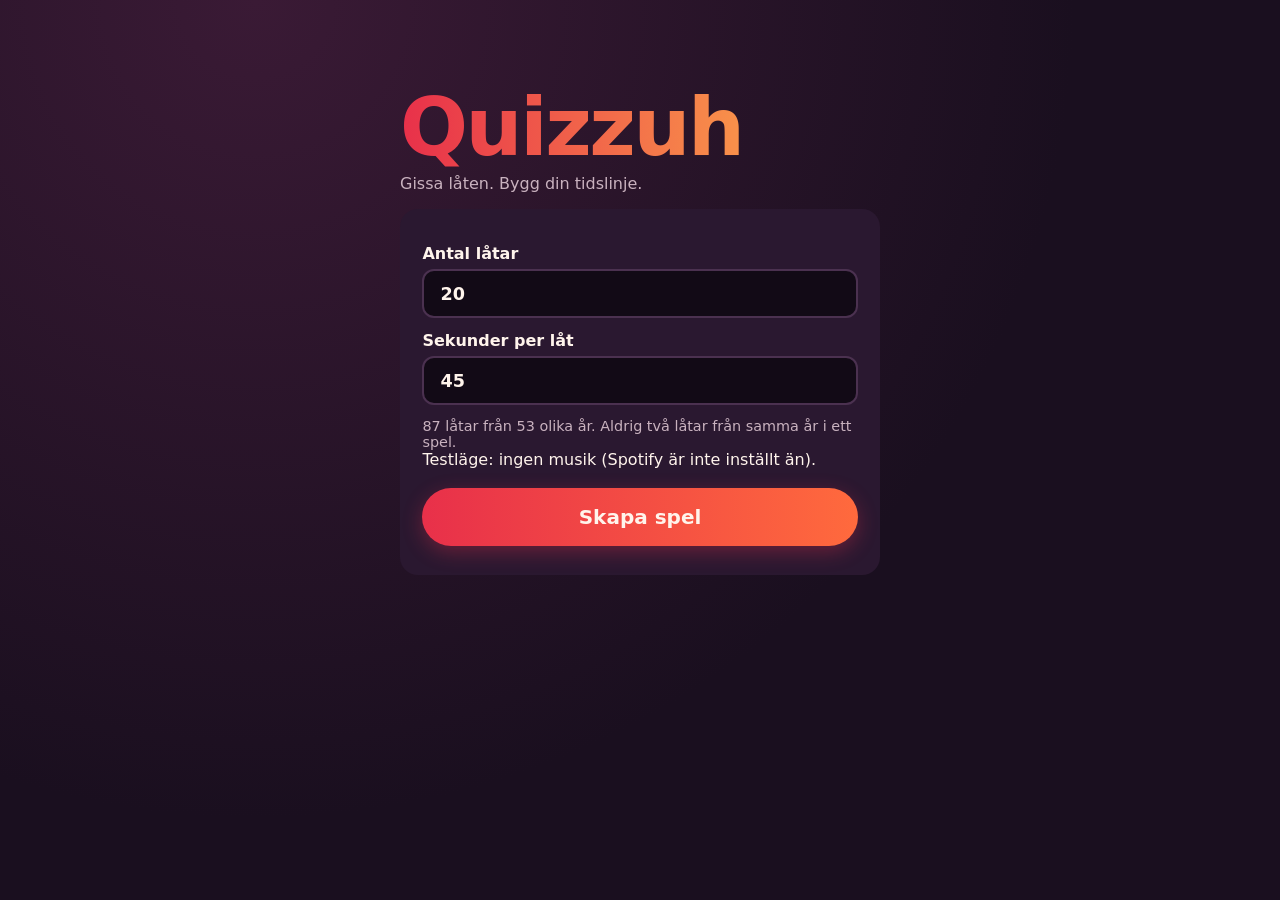
==== index.html @ d3c05dbb "First playable version: hub with QR code, phone page, scoring, Spotify playback Co-Authored-By: Clau" ====
<!doctype html>
<html lang="sv">
<head>
<meta charset="utf-8">
<meta name="viewport" content="width=device-width, initial-scale=1">
<title>Quizzuh</title>
<link rel="stylesheet" href="css/style.css">
</head>
<body class="hub">
<main id="app"></main>
<script src="config.js"></script>
<script src="data/songs.js"></script>
<script src="vendor/peerjs.min.js"></script>
<script src="vendor/qrcode.js"></script>
<script src="js/common.js"></script>
<script src="js/spotify.js"></script>
<script src="js/hub.js"></script>
</body>
</html>
---- css/style.css ----
:root {
  --bg: #1a0f1f; --bg2: #2a1830; --ink: #fff4ec; --dim: #c9b2bf;
  --red: #e8304a; --gold: #ffb84a; --ok: #4fd18b; --no: #ff6b6b;
  --radius: 18px;
}
* { box-sizing: border-box; }
html, body { margin: 0; min-height: 100%; background: radial-gradient(circle at 20% 0%, #3a1a35, var(--bg) 60%); color: var(--ink);
  font-family: system-ui, -apple-system, "Segoe UI", Roboto, sans-serif; }
body { min-height: 100vh; }
button, input, select { font: inherit; }
h1, h2, h3 { margin: .4em 0; }
.logo { font-weight: 900; font-size: 3.2rem; letter-spacing: -.03em; margin: 0;
  background: linear-gradient(90deg, var(--red), var(--gold)); -webkit-background-clip: text; background-clip: text; color: transparent; }
.tag { color: var(--dim); margin-top: 0; }
.hint { color: var(--dim); font-size: .9rem; }
.msg { margin: 1rem auto; padding: .7rem 1rem; border-radius: 12px; background: #4a1d2a; max-width: 40rem; }
.row { display: flex; gap: .6rem; align-items: center; flex-wrap: wrap; }
.row.center { justify-content: center; }
label { display: block; margin: .8rem 0; font-weight: 600; }
input, select { display: block; width: 100%; margin-top: .35rem; padding: .8rem 1rem; border-radius: 12px; border: 2px solid #4b3150;
  background: #120a16; color: var(--ink); font-size: 1.1rem; }
.row select { width: auto; display: inline-block; margin: 0; }
input:focus { outline: none; border-color: var(--gold); }
button { cursor: pointer; border: 0; border-radius: 999px; padding: .8rem 1.4rem; font-weight: 700; color: var(--ink); background: #3b2541; }
button.big { display: block; width: 100%; margin: 1.2rem 0 .4rem; padding: 1.05rem; font-size: 1.25rem;
  background: linear-gradient(90deg, var(--red), #ff6a3d); box-shadow: 0 6px 20px #e8304a55; }
button.ghost { background: transparent; border: 2px solid #5a3c60; }
button.small { padding: .45rem .9rem; font-size: .9rem; }
button:disabled { opacity: .45; cursor: default; box-shadow: none; }
.panel { background: var(--bg2); border-radius: var(--radius); padding: 1.4rem; margin-top: 1rem; }

/* ---------- hub ---------- */
.hub main { max-width: 1100px; margin: 0 auto; padding: 3vh 4vw; text-align: center; }
.hub-start { max-width: 30rem; margin: 6vh auto; text-align: left; }
.hub-start .logo { font-size: 5rem; }
.hub-lobby { display: flex; gap: 4vw; align-items: center; justify-content: center; flex-wrap: wrap; text-align: left; margin-top: 4vh; }
.hub-lobby .qr { background: #fff; border-radius: var(--radius); padding: 1rem; width: min(46vh, 80vw); }
.hub-lobby .qr svg { width: 100%; height: auto; display: block; }
.hub-lobby .side { max-width: 26rem; }
.big-text { font-size: 1.6rem; font-weight: 700; }
.code b { font-size: 2.2rem; letter-spacing: .15em; color: var(--gold); }
.chips { display: flex; flex-wrap: wrap; gap: .5rem; margin: 1rem 0; justify-content: inherit; }
.hub-song .chips, .hub-song .row { justify-content: center; }
.chip { padding: .45rem .9rem; border-radius: 999px; background: #3b2541; font-weight: 600; }
.chip.off { opacity: .4; }
.chip.done { background: var(--ok); color: #0c2416; }
.round { color: var(--gold); font-weight: 800; letter-spacing: .1em; text-transform: uppercase; }
.timer { height: 14px; background: #3b2541; border-radius: 999px; overflow: hidden; max-width: 40rem; margin: 2rem auto 0; }
.timer div { height: 100%; background: linear-gradient(90deg, var(--gold), var(--red)); transition: width .25s linear; }
.eq { display: flex; gap: 10px; justify-content: center; align-items: flex-end; height: 120px; margin-top: 4vh; }
.eq i { width: 22px; background: linear-gradient(var(--gold), var(--red)); border-radius: 6px; animation: eq 1s ease-in-out infinite; }
.eq i:nth-child(2) { animation-delay: -.3s } .eq i:nth-child(3) { animation-delay: -.6s } .eq i:nth-child(4) { animation-delay: -.15s } .eq i:nth-child(5) { animation-delay: -.45s }
@keyframes eq { 0%, 100% { height: 20% } 50% { height: 100% } }
.card-big { display: inline-block; min-width: 18rem; padding: 1.6rem 2.4rem; margin: 1rem 0; border-radius: var(--radius);
  background: linear-gradient(135deg, var(--red), #ff7a3d); box-shadow: 0 12px 40px #0008; }
.card-big .year { font-size: 4.5rem; font-weight: 900; line-height: 1; }
.card-big .title { font-size: 1.7rem; font-weight: 800; margin-top: .4rem; }
.card-big .artist { font-size: 1.2rem; opacity: .9; }
.card-big.small { display: block; min-width: 0; padding: 1.1rem; text-align: center; }
.card-big.small .year { font-size: 3rem; }
.card-big.small .title { font-size: 1.3rem; }
table { margin: 1rem auto; border-collapse: collapse; min-width: min(46rem, 100%); }
th, td { padding: .5rem .8rem; border-bottom: 1px solid #3b2541; }
th { color: var(--dim); font-weight: 600; font-size: .9rem; }
td:first-child { text-align: left; font-weight: 700; }
.ok { color: var(--ok); font-weight: 800; } .no { color: var(--no); font-weight: 800; }
.hub-reveal button.big, .hub-end button.big { max-width: 24rem; margin-left: auto; margin-right: auto; }
.standings { list-style: none; padding: 0; max-width: 32rem; margin: 1.5rem auto; text-align: left; }
.standings li { display: flex; align-items: center; gap: .8rem; padding: .8rem 1rem; margin: .5rem 0; border-radius: 14px; background: var(--bg2); font-size: 1.2rem; }
.standings li b { margin-left: auto; font-size: 1.5rem; }
.standings li .hint { margin-left: .5rem; }
.standings li:first-child { background: linear-gradient(90deg, #6b4a12, var(--bg2)); }
.standings li.me { outline: 2px solid var(--gold); }
.place { display: inline-grid; place-items: center; width: 2rem; height: 2rem; border-radius: 50%; background: #0004; font-weight: 800; }

/* ---------- phone ---------- */
.player main { max-width: 32rem; margin: 0 auto; padding: 1rem 1.1rem 3rem; }
.phone .logo { text-align: center; margin: 1.5rem 0 1rem; }
.phead { display: flex; justify-content: space-between; color: var(--dim); font-weight: 700; padding: .3rem 0 .6rem; border-bottom: 1px solid #3b2541; }
.ptimer { text-align: center; font-size: 2.2rem; font-weight: 900; color: var(--gold); margin: .6rem 0 0; }
.timeline { display: flex; flex-direction: column; gap: .35rem; margin: .8rem 0; }
.tcard { display: flex; gap: .9rem; align-items: center; padding: .7rem .9rem; border-radius: 14px; background: var(--bg2); border-left: 5px solid var(--gold); }
.tcard .y { font-weight: 900; font-size: 1.3rem; color: var(--gold); min-width: 3.2rem; }
.tcard .t { font-weight: 700; line-height: 1.2; }
.tcard small { display: block; font-weight: 400; color: var(--dim); }
.slot { width: 100%; padding: .55rem; border-radius: 12px; background: transparent; border: 2px dashed #5a3c60; color: var(--dim); font-weight: 600; }
.slot.on { border: 2px solid var(--red); background: #e8304a33; color: var(--ink); padding: 1rem; }
.results { list-style: none; padding: 0; font-size: 1.15rem; }
.results li { padding: .35rem 0; }
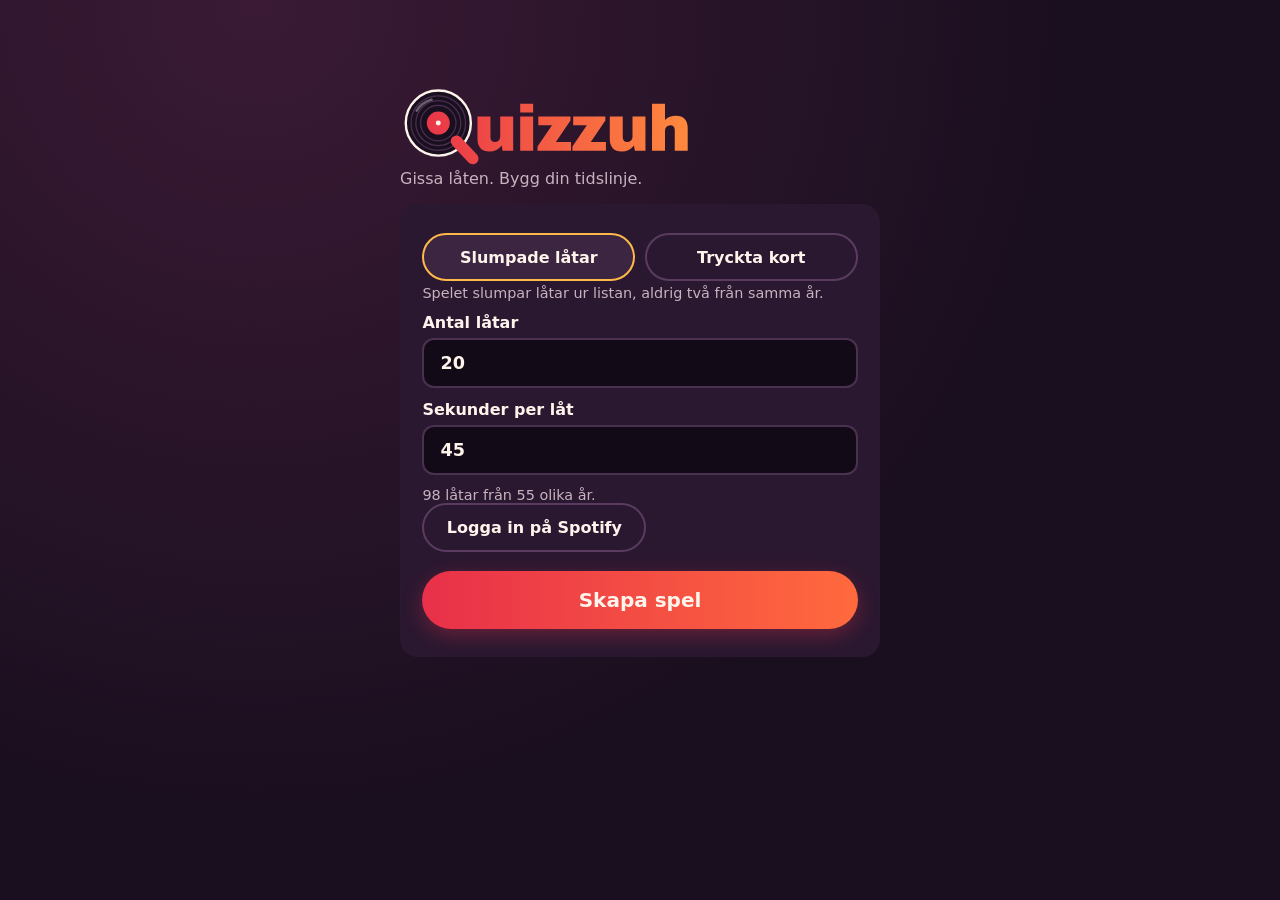
==== commit f2cf1b3d: "Cards: 65 mm, 12 per sheet, smaller QR; new Quizzuh logo on cards and website Co-Authored-By: Claude" ====
--- a/index.html
+++ b/index.html
@@ -5,6 +5,7 @@
 <meta name="viewport" content="width=device-width, initial-scale=1">
 <title>Quizzuh</title>
 <link rel="stylesheet" href="css/style.css">
+<link rel="icon" href="assets/logo-icon.svg">
 </head>
 <body class="hub">
 <main id="app"></main>
--- a/css/style.css
+++ b/css/style.css
@@ -87,3 +87,26 @@
 .slot.on { border: 2px solid var(--red); background: #e8304a33; color: var(--ink); padding: 1rem; }
 .results { list-style: none; padding: 0; font-size: 1.15rem; }
 .results li { padding: .35rem 0; }
+
+/* ---------- card page ---------- */
+.cardnum { text-align: center; color: var(--gold); font-weight: 800; letter-spacing: .1em; text-transform: uppercase; margin: 0 0 1rem; }
+.center { text-align: center; }
+.phone .eq { height: 90px; margin-top: 2vh; }
+.eq.still i { animation: none; height: 25%; }
+button.wide { display: block; width: 100%; margin: 1.2rem 0; padding: 1rem; }
+.hint select { display: inline-block; width: auto; margin: 0 .3rem; padding: .35rem .6rem; font-size: .9rem; }
+/* hub: card number pad */
+.pad { display: grid; grid-template-columns: repeat(3, 5.5rem); gap: .7rem; justify-content: center; margin: 1.5rem auto; }
+.pad button { font-size: 2rem; padding: 1rem 0; border-radius: 18px; }
+.pad .go { background: linear-gradient(90deg, var(--red), #ff6a3d); }
+.padnum { font-size: 4rem; font-weight: 900; color: var(--gold); min-height: 5rem; letter-spacing: .05em; }
+.modes { display: flex; gap: .6rem; margin: .4rem 0 .2rem; }
+.modes button { flex: 1; border: 2px solid #5a3c60; background: transparent; }
+.modes button.on { background: #3b2541; border-color: var(--gold); }
+/* logo */
+.logo-img { margin: 0; line-height: 0; }
+.logo-img img { height: 3.4rem; width: auto; }
+.hub-start .logo-img img { height: 5.5rem; }
+.hub-lobby .logo-img img { height: 4rem; }
+.phone .logo-img { text-align: center; margin: 1.5rem 0 1rem; }
+.phone .logo-img img { height: 3rem; }
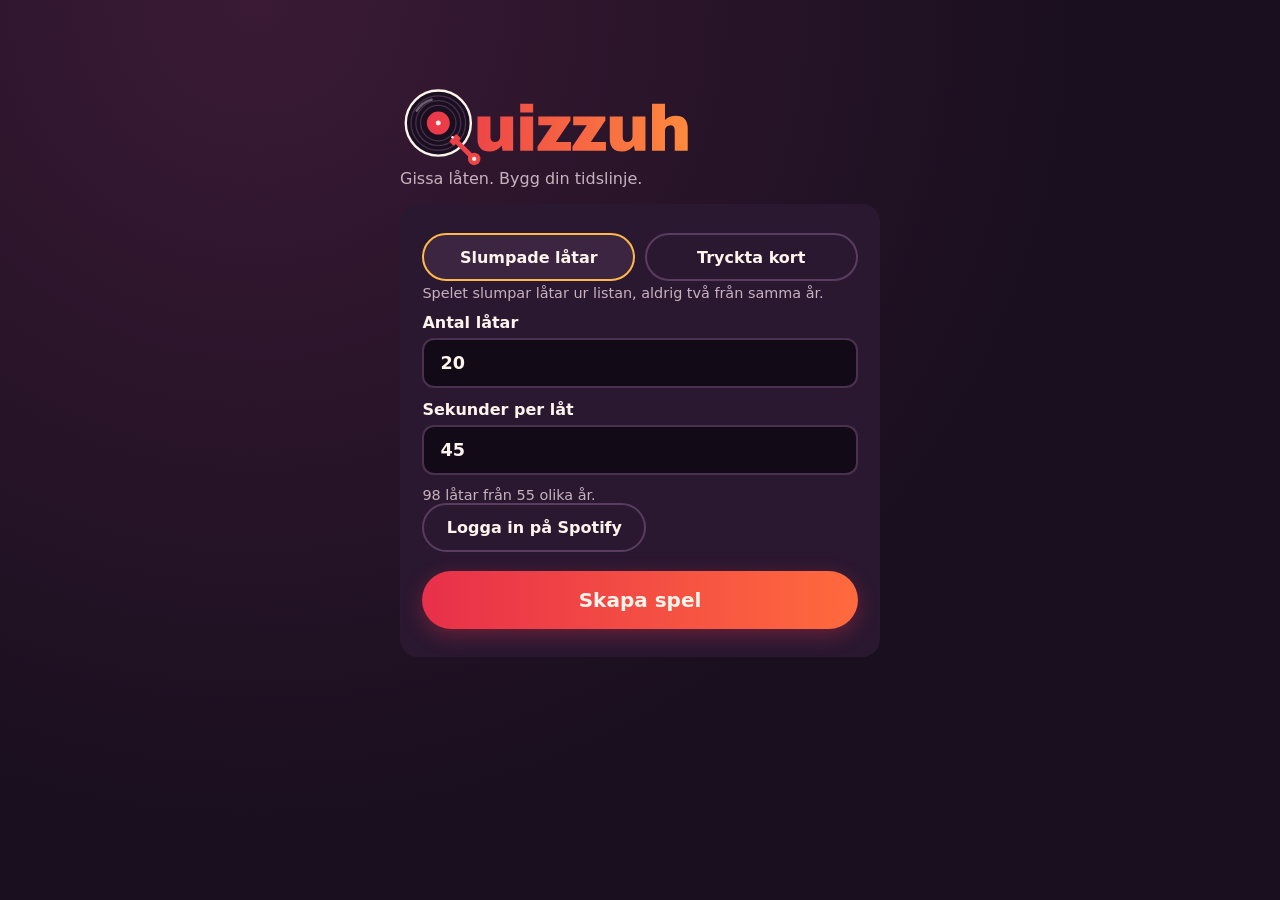
==== commit ab7c98ab: "Card page: scan QR or type the number in the page, sturdier Spotify, home-screen icon - k.html start" ====
--- a/index.html
+++ b/index.html
@@ -15,6 +15,7 @@
 <script src="vendor/qrcode.js"></script>
 <script src="js/common.js"></script>
 <script src="js/spotify.js"></script>
+<script src="js/scanner.js"></script>
 <script src="js/hub.js"></script>
 </body>
 </html>
--- a/css/style.css
+++ b/css/style.css
@@ -110,3 +110,20 @@
 .hub-lobby .logo-img img { height: 4rem; }
 .phone .logo-img { text-align: center; margin: 1.5rem 0 1rem; }
 .phone .logo-img img { height: 3rem; }
+/* card page: next card buttons, Spotify wake link, home-screen safe areas */
+.player main { padding-top: max(1rem, env(safe-area-inset-top)); padding-bottom: max(3rem, env(safe-area-inset-bottom)); }
+.next { margin-top: 1.6rem; }
+.next button.big { margin-bottom: 0; }
+.next button.wide { margin-top: .7rem; }
+a.button { display: block; text-align: center; text-decoration: none; border-radius: 999px; padding: .8rem 1.4rem; margin: .8rem 0 .4rem;
+  font-weight: 700; color: var(--ink); background: #1db954; }
+.msg .hint { display: block; text-align: center; }
+.phone .pad { grid-template-columns: repeat(3, 5rem); }
+.phone .padnum { min-height: 4.5rem; }
+/* in-page QR scanner */
+.scanner { position: fixed; inset: 0; z-index: 50; background: #000; display: flex; flex-direction: column; align-items: center; justify-content: center; }
+.scanner video { position: absolute; inset: 0; width: 100%; height: 100%; object-fit: cover; }
+.scan-frame { position: relative; width: min(70vw, 60vh); aspect-ratio: 1; border-radius: 24px; box-shadow: 0 0 0 100vmax #0009; border: 3px solid var(--gold); }
+.scan-msg { position: relative; margin: 1.4rem 1.5rem .8rem; text-align: center; font-weight: 700; font-size: 1.1rem; max-width: 26rem; }
+.scan-cancel { position: relative; background: #000a; }
+.hub-song .scan-btn { max-width: 22rem; margin: 0 auto 1rem; }
